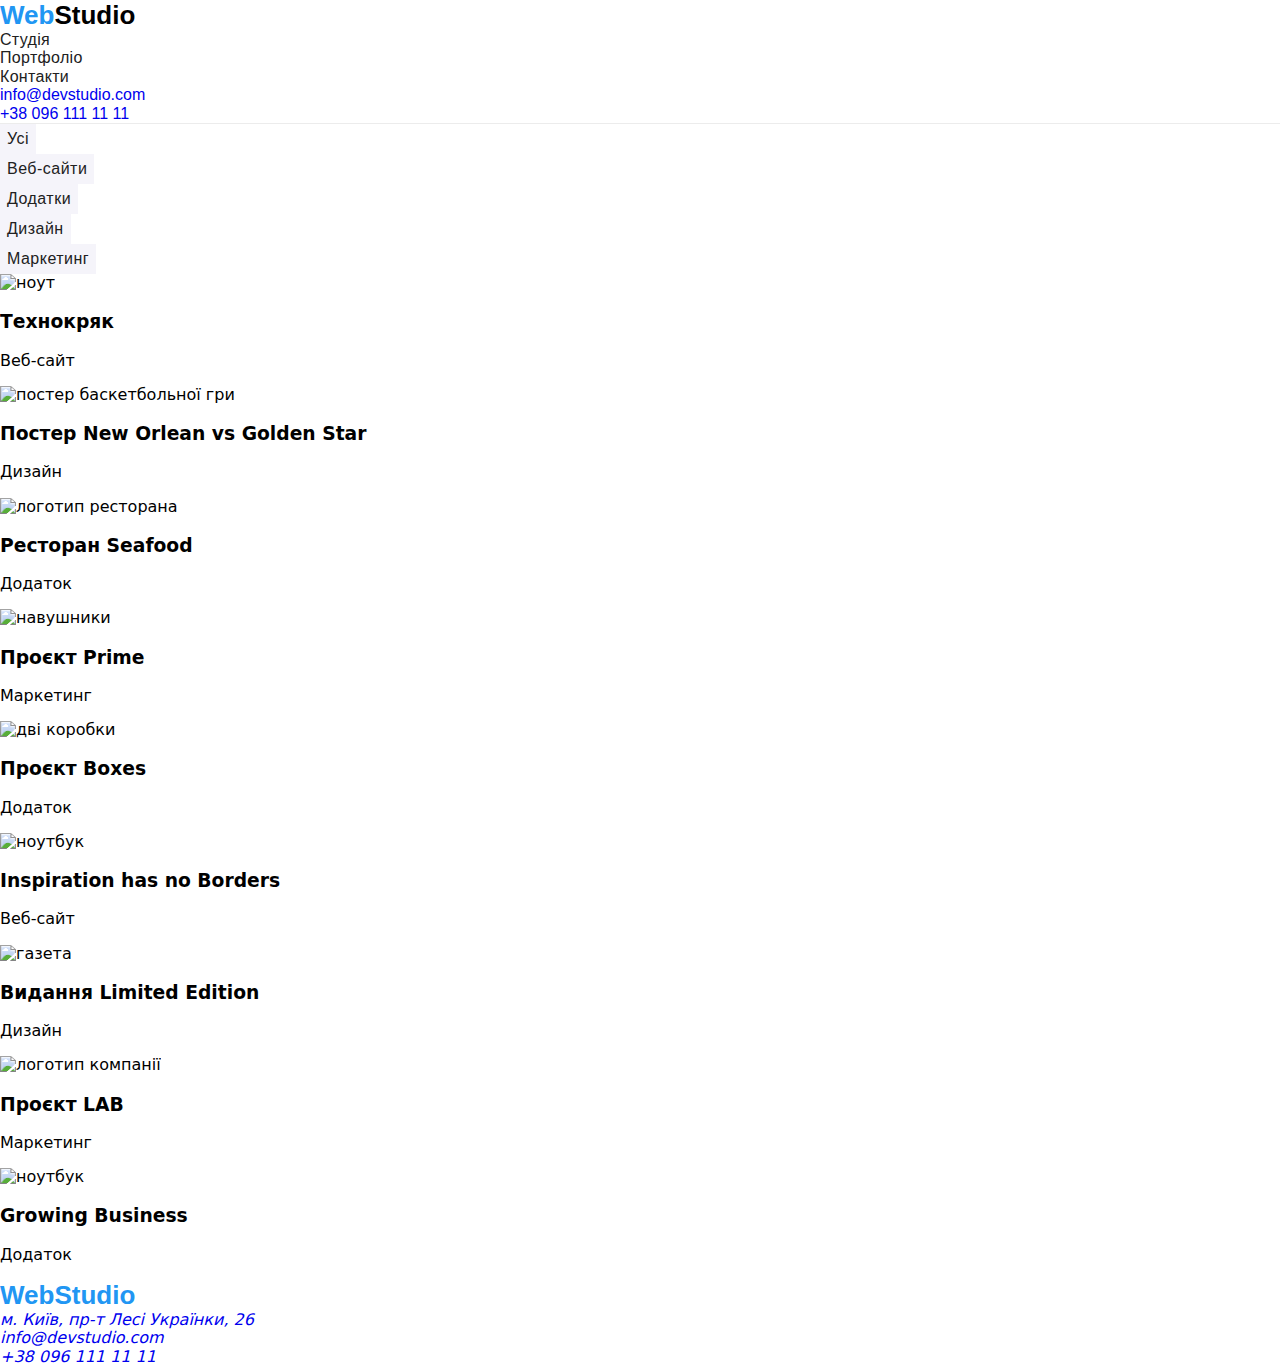
==== portfolio.html @ 601fd3ba "Add files via upload" ====
<!DOCTYPE html>
<html lang="en">

              <head>
               <meta charset="UTF-8">
            <meta http-equiv="X-UA-Compatible" content="IE=edge">
                   <meta name="viewport" content="width=device-width, initial-scale=1.0">
                   <link rel="stylesheet" href="https://cdnjs.cloudflare.com/ajax/libs/modern-normalize/1.1.0/modern-normalize.min.css">
                   <link rel="preconnect" href="https://fonts.googleapis.com">
                   <meta name="viewport" content="width=device-width, initial-scale=1.0">
                   <link rel="preconnect" href="https://fonts.googleapis.com">
               <link rel="preconnect" href="https://fonts.gstatic.com" crossorigin="">
               <link href="https://fonts.googleapis.com/css2?family=Montserrat:wght@400;700&amp;display=swap" rel="stylesheet">
                 
               
               <link rel="stylesheet" href="styles/styles.css">
              <title>Portfolio</title>
</head>
<body>
    <!---Навігація-->
  <header class="header">
              <nav class="nav">
            <a href="./index.html" class="logo">
                Web<span class="header-span">Studio</span>
            </a>
            <ul class="nav-list">
                <li class="nav-item"><a href="./index.html" class="nav-link">Студія</a></li>
                <li class="nav-item"><a href="./portfolio.html" class="nav-link">Портфоліо</a></li>
                <li class="nav-item"><a href="" class="nav-link">Контакти</a></li>
            </ul>
        
              <ul class="contacts">
               <li class="contacts-item"><a href="mailto:info@devstudio.com" target="_blank">info@devstudio.com</a></li>
               <li class="contacts-item"><a href="tel:+380961111111">+38 096 111 11 11</a></li>
        </ul>
           </nav>
 </header>
 <main>
    <section class="galery">
        <h2 class="visually-hidden">Портфоліо WebStudio</h2>
        <ul class="filter">
            <li class="filter-item"><button class="filter-buttn" type="button">
                    Усі
                </button></li>
            <li class="filter-item"><button class="filter-buttn" type="button">
                    Веб-сайти
                </button></li>
            <li class="filter-item"><button class="filter-buttn" type="button">
                    Додатки
                </button></li>
            <li class="filter-item"><button class="filter-buttn" type="button">
                    Дизайн
                </button></li>
            <li class="filter-item"><button class="filter-buttn" type="button">
                    Маркетинг
                </button></li>
        </ul>
        <ul class="galery-list">
            <li class="galery-item">
                <img src="./img/img-01.jpg" alt="ноут" class="galery-img" width="370">
                <h3 class="galery-title">
                    Технокряк
                </h3>
                <p class="galery-text">
                    Веб-сайт
                </p>
            </li>
            <li class="galery-item">
                <img src="./img/img-02.jpg" alt="постер баскетбольної гри" class="galery-img"
                    width="370">
                <h3 class="galery-title">
                    Постер <span lang="en">New Orlean vs Golden Star</span>
                </h3>
                <p class="galery-text">
                    Дизайн
                </p>
            </li>
            <li class="galery-item">
                <img src="./img/img-03.jpg" alt="логотип ресторана" class="galery-img" width="370">
                <h3 class="galery-title">
                    Ресторан Seafood
                </h3>
                <p class="galery-text">
                    Додаток
                </p>
            </li>
            <li class="galery-item">
                <img src="./img/img-04.jpg" alt="навушники" class="galery-img" width="370">
                <h3 class="galery-title">
                    Проєкт Prime
                </h3>
                <p class="galery-text">
                    Маркетинг
                </p>
            </li>
            <li class="galery-item">
                <img src="./img/img-05.jpg" alt="дві коробки" class="galery-img" width="370">
                <h3 class="galery-title">
                    Проєкт Boxes
                </h3>
                <p class="galery-text">
                    Додаток
                </p>
            </li>
            <li class="galery-item">
                <img src="./img/img-06.jpg" alt="ноутбук" class="galery-img" width="370">
                <h3 class="galery-title" lang="en">
                    Inspiration has no Borders
                </h3>
                <p class="galery-text">
                    Веб-сайт
                </p>
            </li>
            <li class="galery-item">
                <img src="./img/img-07.jpg" alt="газета" class="galery-img" width="370">
                <h3 class="galery-title">
                    Видання Limited Edition
                </h3>
                <p class="galery-text">
                    Дизайн
                </p>
            </li>
            <li class="galery-item">
                <img src="./img/img-08.jpg" alt="логотип компанії" class="galery-img" width="370">
                <h3 class="galery-title">
                    Проєкт LAB
                </h3>
                <p class="galery-text">
                    Маркетинг
                </p>
            </li>
            <li class="galery-item">
                <img src="./img/img-09.jpg" alt="ноутбук" class="galery-img" width="370">
                <h3 class="galery-title" lang="en">
                    Growing Business
                </h3>
                <p class="galery-text">
                    Додаток
                </p>
            </li>
        </ul>
    </section>
</main>
           <!--Адреса-->
 <footer class="footer">
        <a href="./index.html" class="logo">
            Web<span class="footer-span">Studio</span>
                  </a>
                 <address class="footer-addr">
            <ul class="footer-list">
                <li class="footer-item">
                    <a class="footer-link" href="https://www.google.com/maps/d/viewer?mid=10uSM3H-mIU3GznYo2szRIEphczw&hl=en_US&ll=50.42732700000001%2C30.538092&z=17"
                        target="_blank" rel="noreferrer noopener">м. Київ, пр-т Лесі Українки, 26</a>
                </li>
                <li class="footer-item">
                    <a class="footer-link" href="mailto:info@devstudio.com" target="_blank">info@devstudio.com</a>
                </li>
                <li class="footer-item">
                    <a class="footer-link" href="tel:+380961111111">+38 096 111 11 11</a>
                </li>
            </ul>



            </address>
</footer>
</body>

</html>
---- styles/styles.css ----
:root {
    --color-heading: #212121;
    --color-text: #757575;
    --color-address: rgba(255, 255, 255, 0.6);
    --color-hover: #2196f3;
    --color-hover-hero-btn: #188ce8;
    --color-logo: #000;
    --color-hero: #fff;
    --color-border: #ececec;
    --color-border-secondary: #eeeeee;
    --bg-color-footer: #2f303a;
    --bg-color-team: #f5f4fa;
    --font-family-logo: 'Raleway', Arial, Helvetica, sans-serif;
    --font-family-brand: 'Roboto', Arial, Helvetica, sans-serif;
  }
  
  /* Основні */
  
  .body {
    color: var(--color-text);
    font-family: "Roboto", sans-serif;
    font-size: 14px;
    letter-spacing: 0.03em;
  }
  .body,
  ul,
  .p,
  .h1,
  .h2,
  .h3 {
    padding: 0;
    margin: 0;
    
  }
  .main {
  text-align: center;
  }
.main 
{
  background-color: var(--bg-color-footer);
}

  .main-title
  {   font-weight: 900;
    font-size: 44px;
    line-height: 1.36;
    letter-spacing: 0.06em;
    text-transform: uppercase;
   color: #FFFFFF;


  }

  .main-container
  {padding-top: 200px;
    padding-bottom: 200px;

  }

  a {
    text-decoration: none;
  }
  .ul {
    list-style: none;
  }
  .visually-hidden {
    position: absolute;
    width: 1px;
    height: 1px;
    margin: -1px;
    border: 0;
    padding: 0;
    white-space: nowrap;
    clip-path: inset(100%);
    clip: rect(0 0 0 0);
    overflow: hidden;
  }
  /* HEADER */
  .header {
    border-bottom: 1px solid var(--color-border);
    font-family: "Roboto", sans-serif;
  }
  .logo {
    color: var(--color-hover);
    font-family: var(--font-family-logo);
    font-weight: 700;
    font-size: 26px;
    line-height: 1.19;
  }
  .header-span {
    color: var(--color-logo);
  }
  .nav-link,
  .contacts-link {
    color: var(--color-heading);
    font-weight: 500;
    line-height: 1.14;
    letter-spacing: 0.02em;
  }
  .contacts-link {
    color: var(--color-text);
  }
  .nav-link:hover,
  .nav-link:focus,
  .contacts-link:hover,
  .contacts-link:focus {
    color: var(--color-hover);
  }
  
  /* HERO */
  .hero {
    color: var(--color-hero);
    background-color: var(--bg-color-footer);
    text-align: center;
    letter-spacing: 0.06em;
  }
  .hero-title {
    font-weight: 900;
    font-size: 44px;
    line-height: 1.36;
    text-transform: uppercase;
  }
  .buttn {
    color: var(--color-hero);
    background-color: var(--color-hover);
    font-family: var(--font-family-brand);
    font-weight: 700;
    font-size: 22px;
    line-height: 1.88;
    letter-spacing: 0.06em;
    cursor: pointer;
    box-shadow: 0px 4px 4px rgba(0, 0, 0, 0.15);
    border: 1px solid var(--color-hover);
    border-radius: 4px;
    
  }
  .buttn:hover {
    background: var(--color-hover-hero-btn);
    box-shadow: 0px 4px 4px rgba(0, 0, 0, 0.15);
  }
  
  /* BENEFITS */
  
  .benefits-title {
    color: var(--color-heading);
    font-weight: 700;
    font-size: 14px;
    line-height: 1.14;
    text-transform: uppercase;
  }
  .benefits-text {
    line-height: 1.71;
   color: var(--color-text);
  }
  
  /* WORK */
  .title {
    color: var(--color-heading);
    font-weight: 700;
    font-size: 36px;
    line-height: 1.67;
    text-align: center;

  }
  
  .hidden1
  {font-size: 0;
  
  }
  
  /* TEAM */
  
  .team {
    background-color: var(--bg-color-team);
  }
  .team-item {
    background: #ffffff;
    box-shadow: 0px 1px 3px rgba(0, 0, 0, 0.12), 0px 1px 1px rgba(0, 0, 0, 0.14),
      0px 2px 1px rgba(0, 0, 0, 0.2);
    border-radius: 0px 0px 4px 4px;
  }
  
  .team-title,
  .team-text{
    font-size: 16px;
    line-height: 1.19;
  }
  .team-title {
    color: var(--color-heading);
    font-weight: 500;
  }
  
  /* GALERY */

.filter-item
  {
    font-family: var(--font-family-brand);

  
  .filter-buttn {
    color: var(--color-heading);
    font-family: var(--font-family-brand);
    font-weight: 500;
    font-size: 16px;
    line-height: 1.63;
    text-align: center;
    letter-spacing: 0.03em;
    background-color: var(--bg-color-team);
    border: 1px solid var(--bg-color-team);
    cursor: pointer;
  }
  .filter-buttn:hover,
  .filter-buttn:focus {
    color: var(--color-hero);
    background-color: var(--color-hover);
    filter: drop-shadow(0px 4px 4px rgba(0, 0, 0, 0.25));
  }
  
  .galery-item {
    border: 1px solid var(--color-border-secondary);
  }
  .galery-title {
    color: var(--color-heading);
    font-weight: 700;
    font-size: 18px;
    line-height: 2;
    letter-spacing: 0.06em;
  }
  .galery-text {
    font-size: 16px;
    line-height: 1.86;
  }
  
  /* FOOTER */
  .footer {
    background-color: var(--bg-color-footer);
  }
  .footer-span {
    color: var(--color-hero);
  }
  .footer-link {
    color: var(--color-address);
    font-size: 14px;
    font-style: normal;
    line-height: 1.71;
  }
  .link-white{
    color: var(--color-hero);
  }
  .footer-link:hover,
  .footer-link:focus {
    color: var(--color-hero);
  }
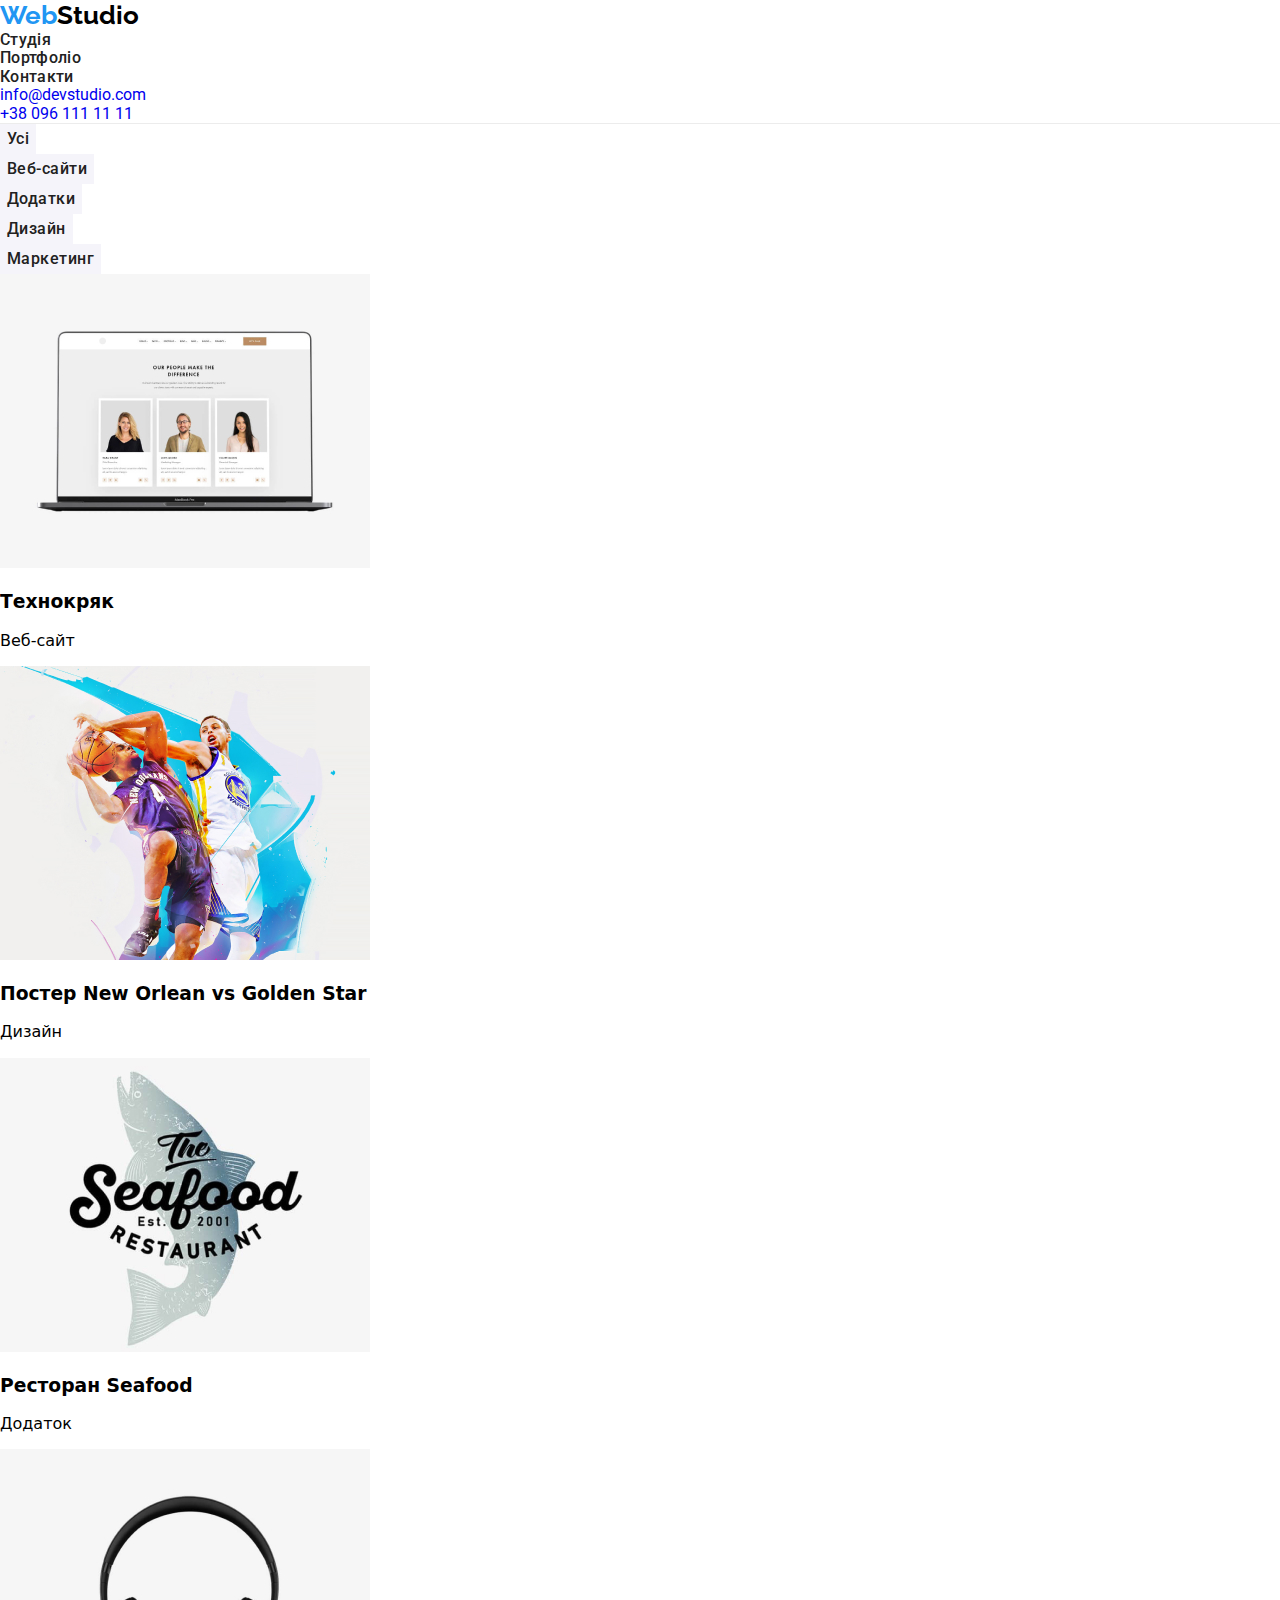
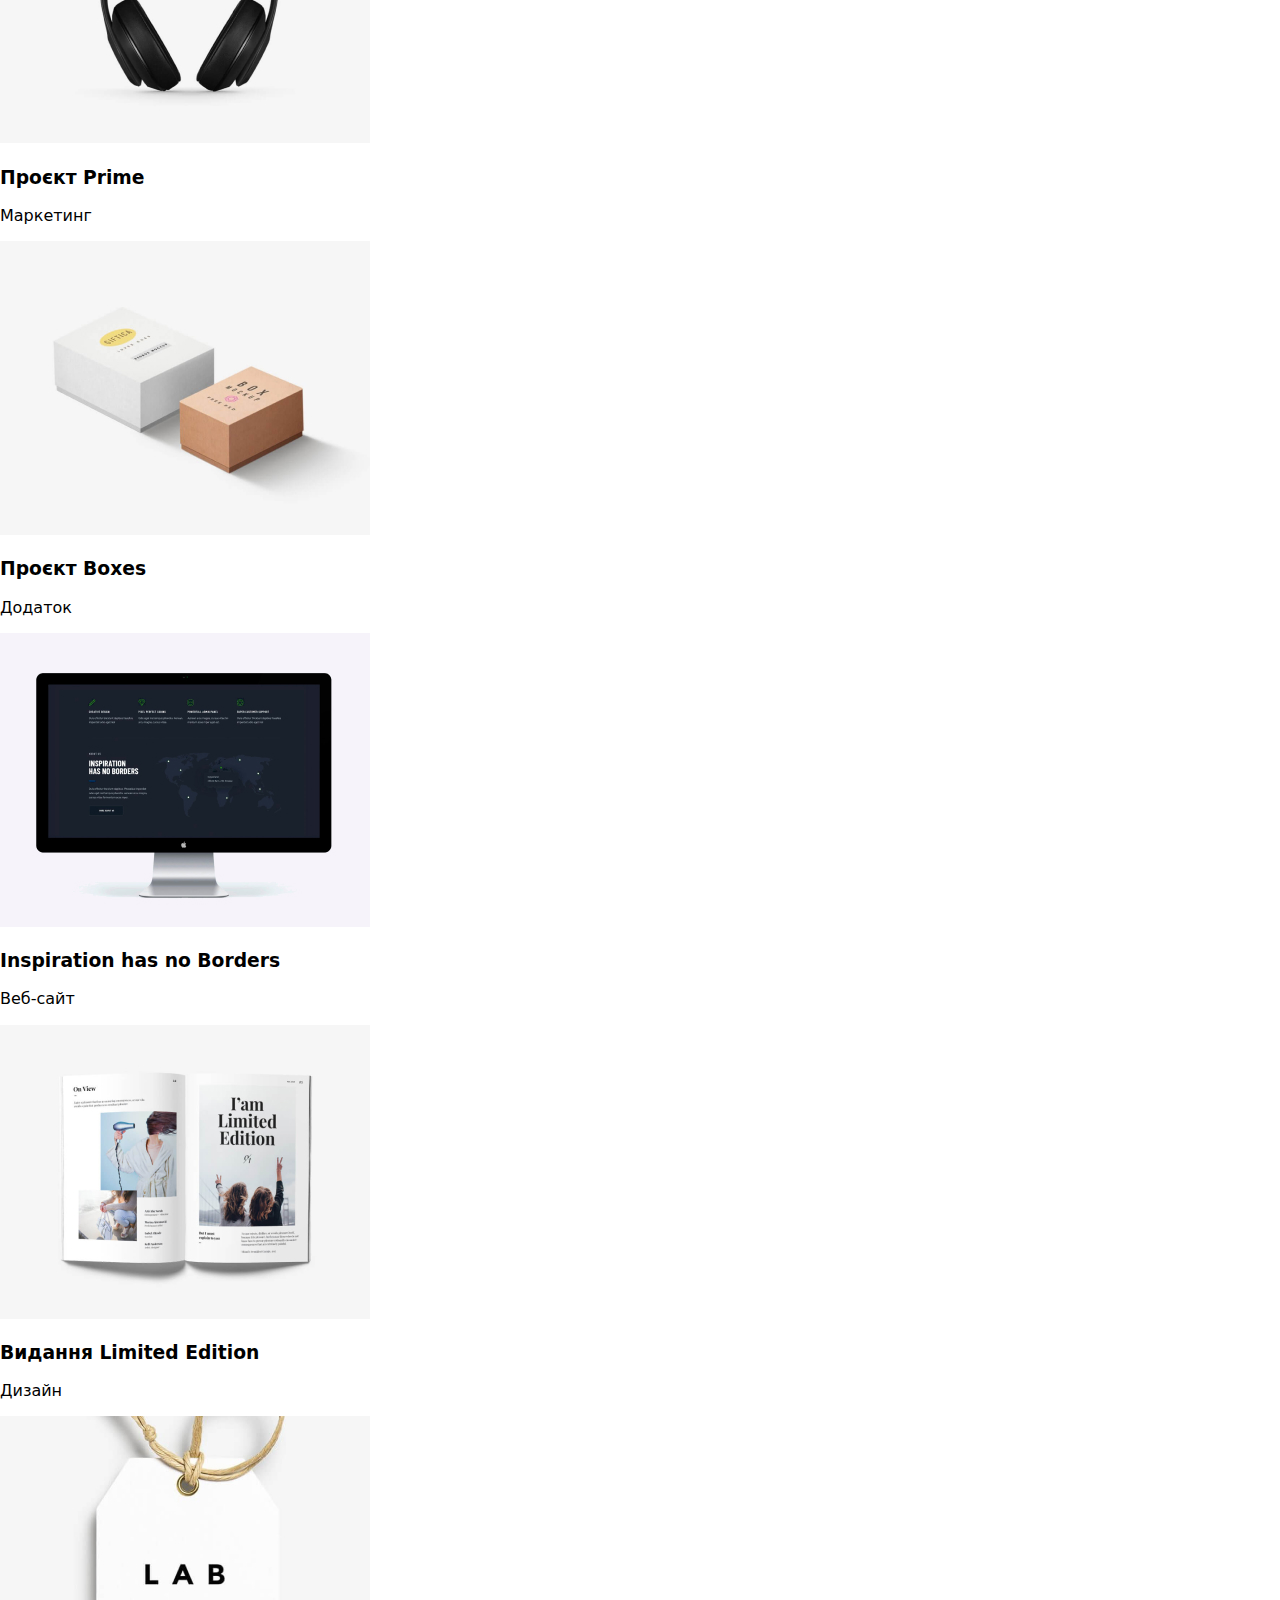
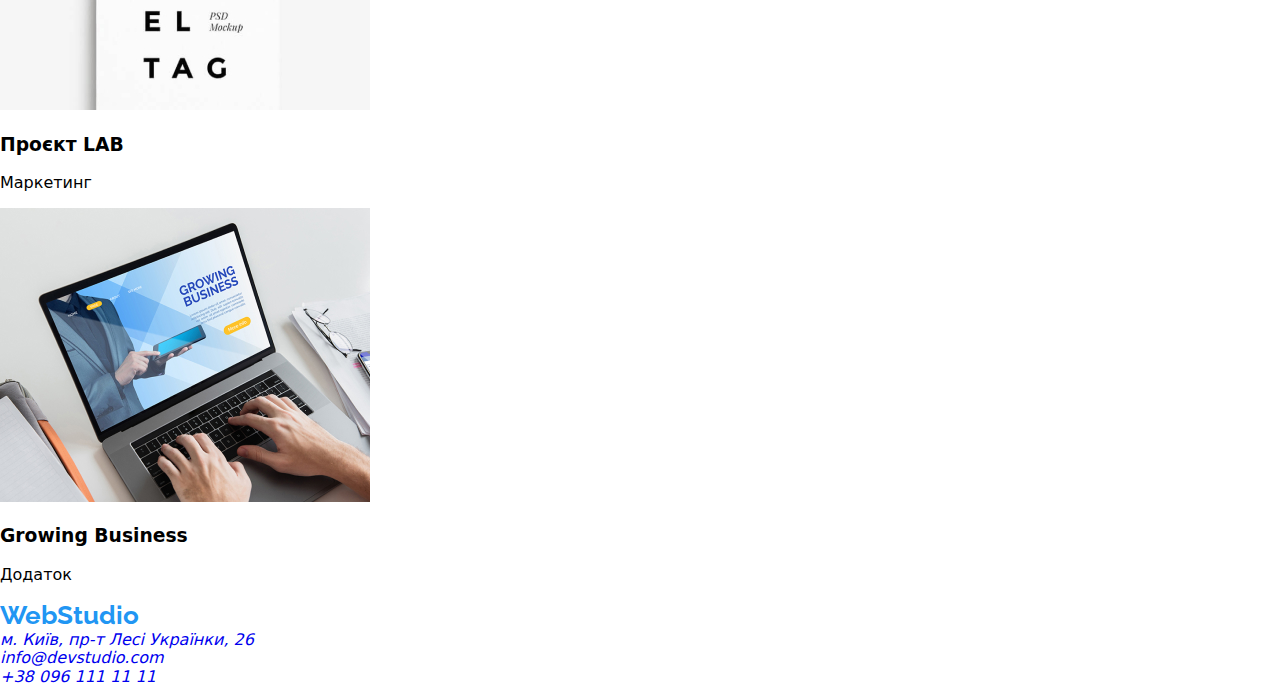
==== commit 36dd0537: "Update portfolio.html" ====
--- a/portfolio.html
+++ b/portfolio.html
@@ -10,7 +10,7 @@
                    <meta name="viewport" content="width=device-width, initial-scale=1.0">
                    <link rel="preconnect" href="https://fonts.googleapis.com">
                <link rel="preconnect" href="https://fonts.gstatic.com" crossorigin="">
-               <link href="https://fonts.googleapis.com/css2?family=Montserrat:wght@400;700&amp;display=swap" rel="stylesheet">
+               <link href="https://fonts.googleapis.com/css2?family=Raleway:wght@700&family=Roboto:wght@400;500;700;900&display=swap" rel="stylesheet">
                  
                
                <link rel="stylesheet" href="styles/styles.css">
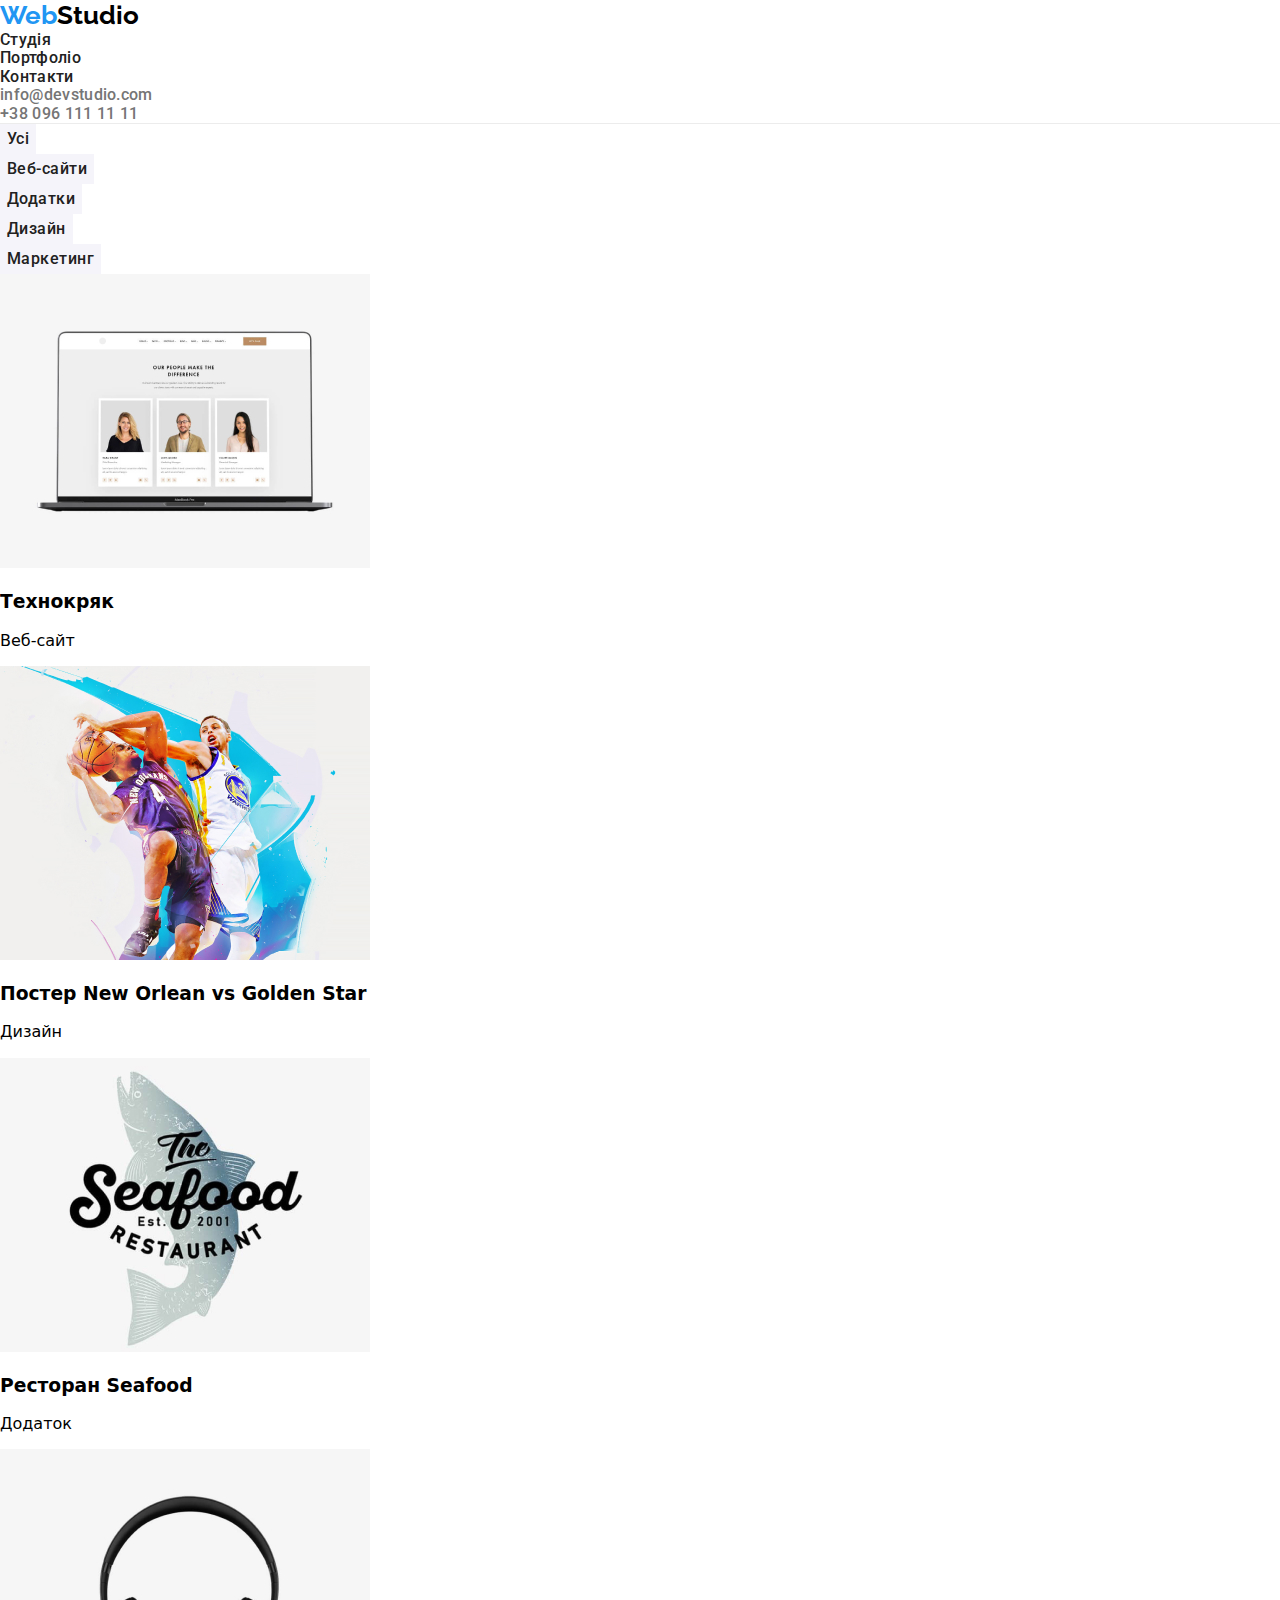
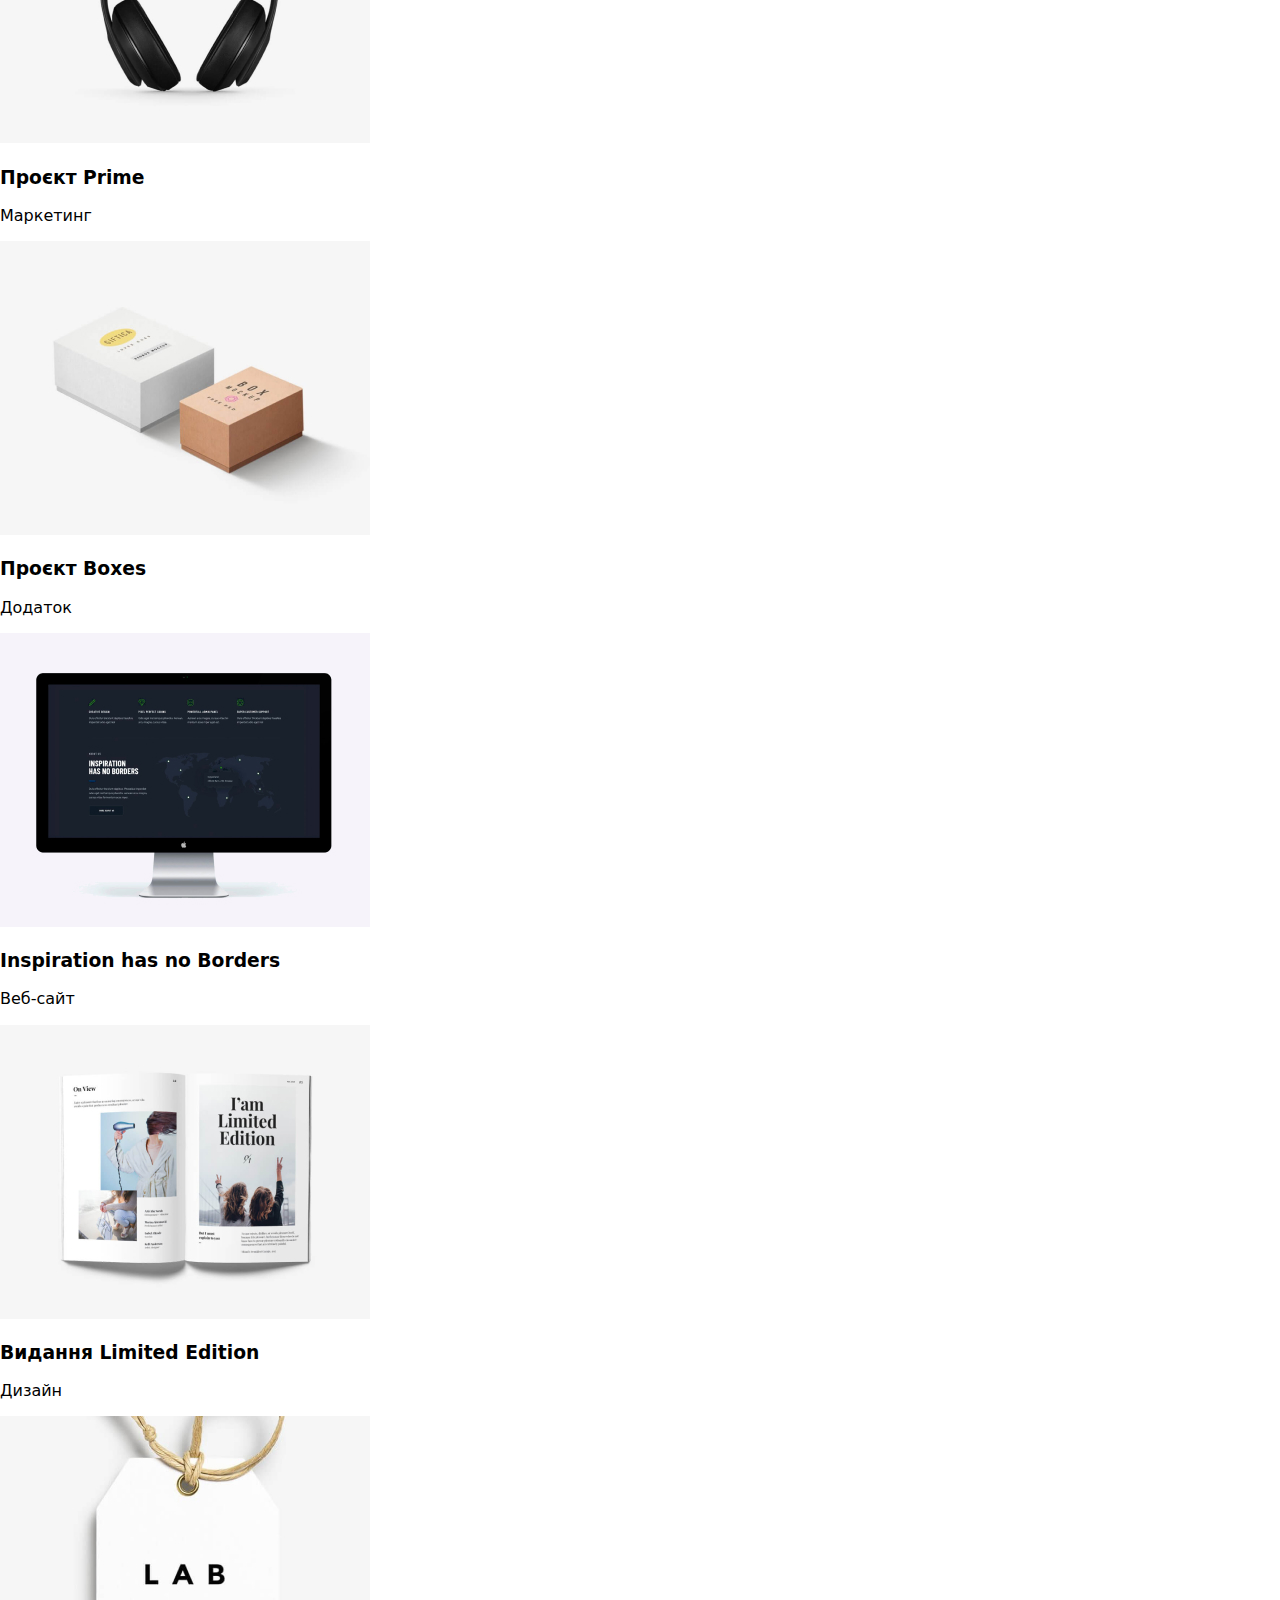
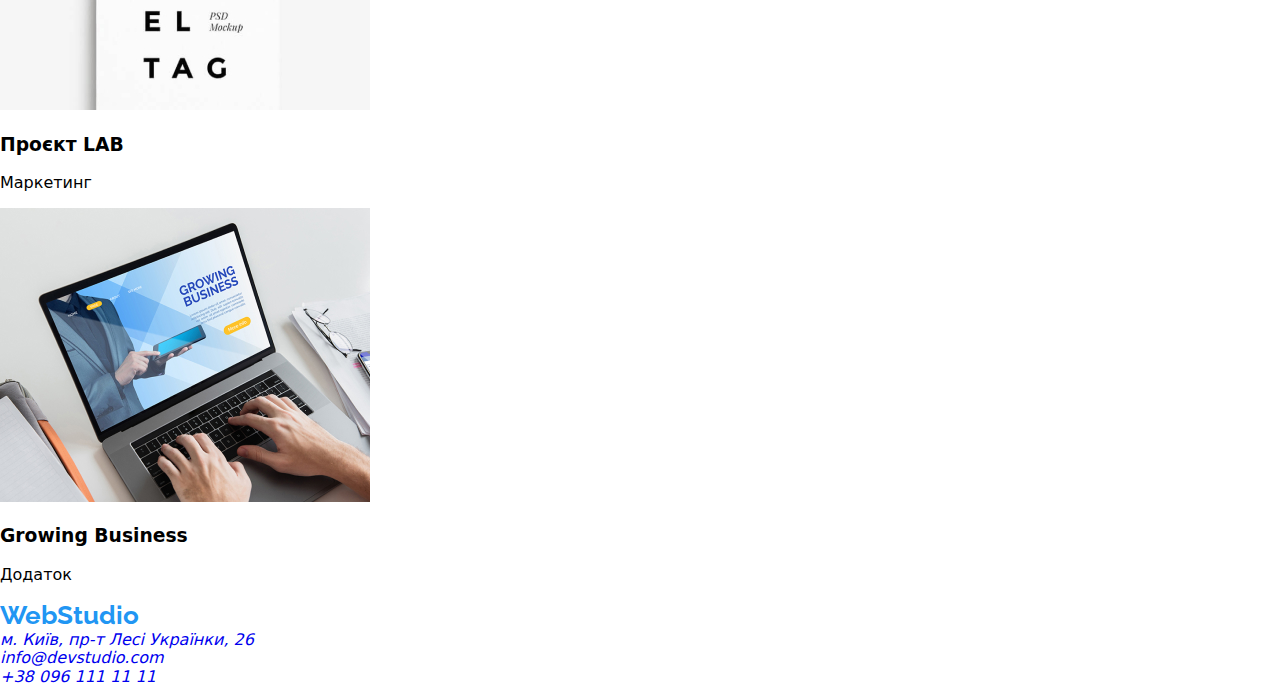
==== commit 075d29b6: "Update portfolio.html" ====
--- a/portfolio.html
+++ b/portfolio.html
@@ -28,12 +28,12 @@
                 <li class="nav-item"><a href="./portfolio.html" class="nav-link">Портфоліо</a></li>
                 <li class="nav-item"><a href="" class="nav-link">Контакти</a></li>
             </ul>
-        
+        </nav>
               <ul class="contacts">
-               <li class="contacts-item"><a href="mailto:info@devstudio.com" target="_blank">info@devstudio.com</a></li>
-               <li class="contacts-item"><a href="tel:+380961111111">+38 096 111 11 11</a></li>
+               <li class="contacts-item"><a href="mailto:info@devstudio.com" class="contacts-link " target="_blank">info@devstudio.com</a></li>
+               <li class="contacts-item"><a href="tel:+380961111111" class="contacts-link ">+38 096 111 11 11</a></li>
         </ul>
-           </nav>
+           
  </header>
  <main>
     <section class="galery">
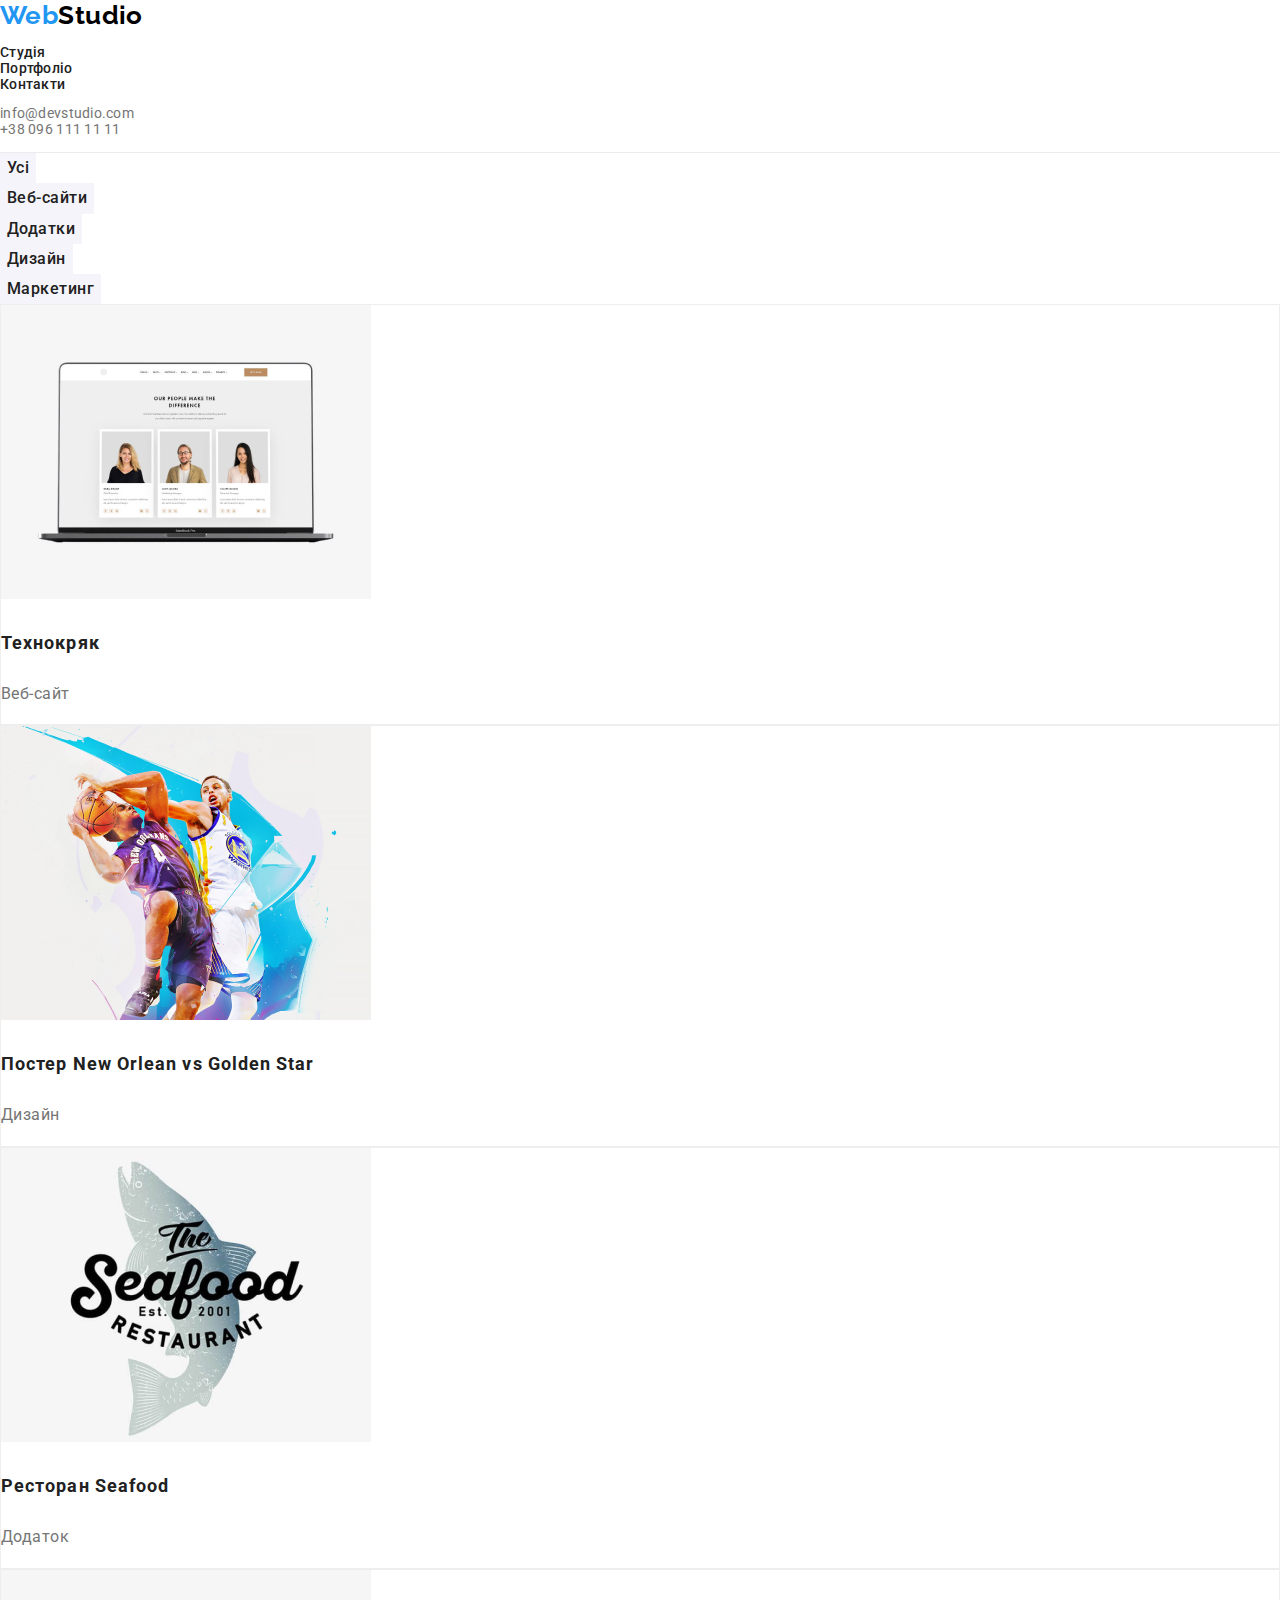
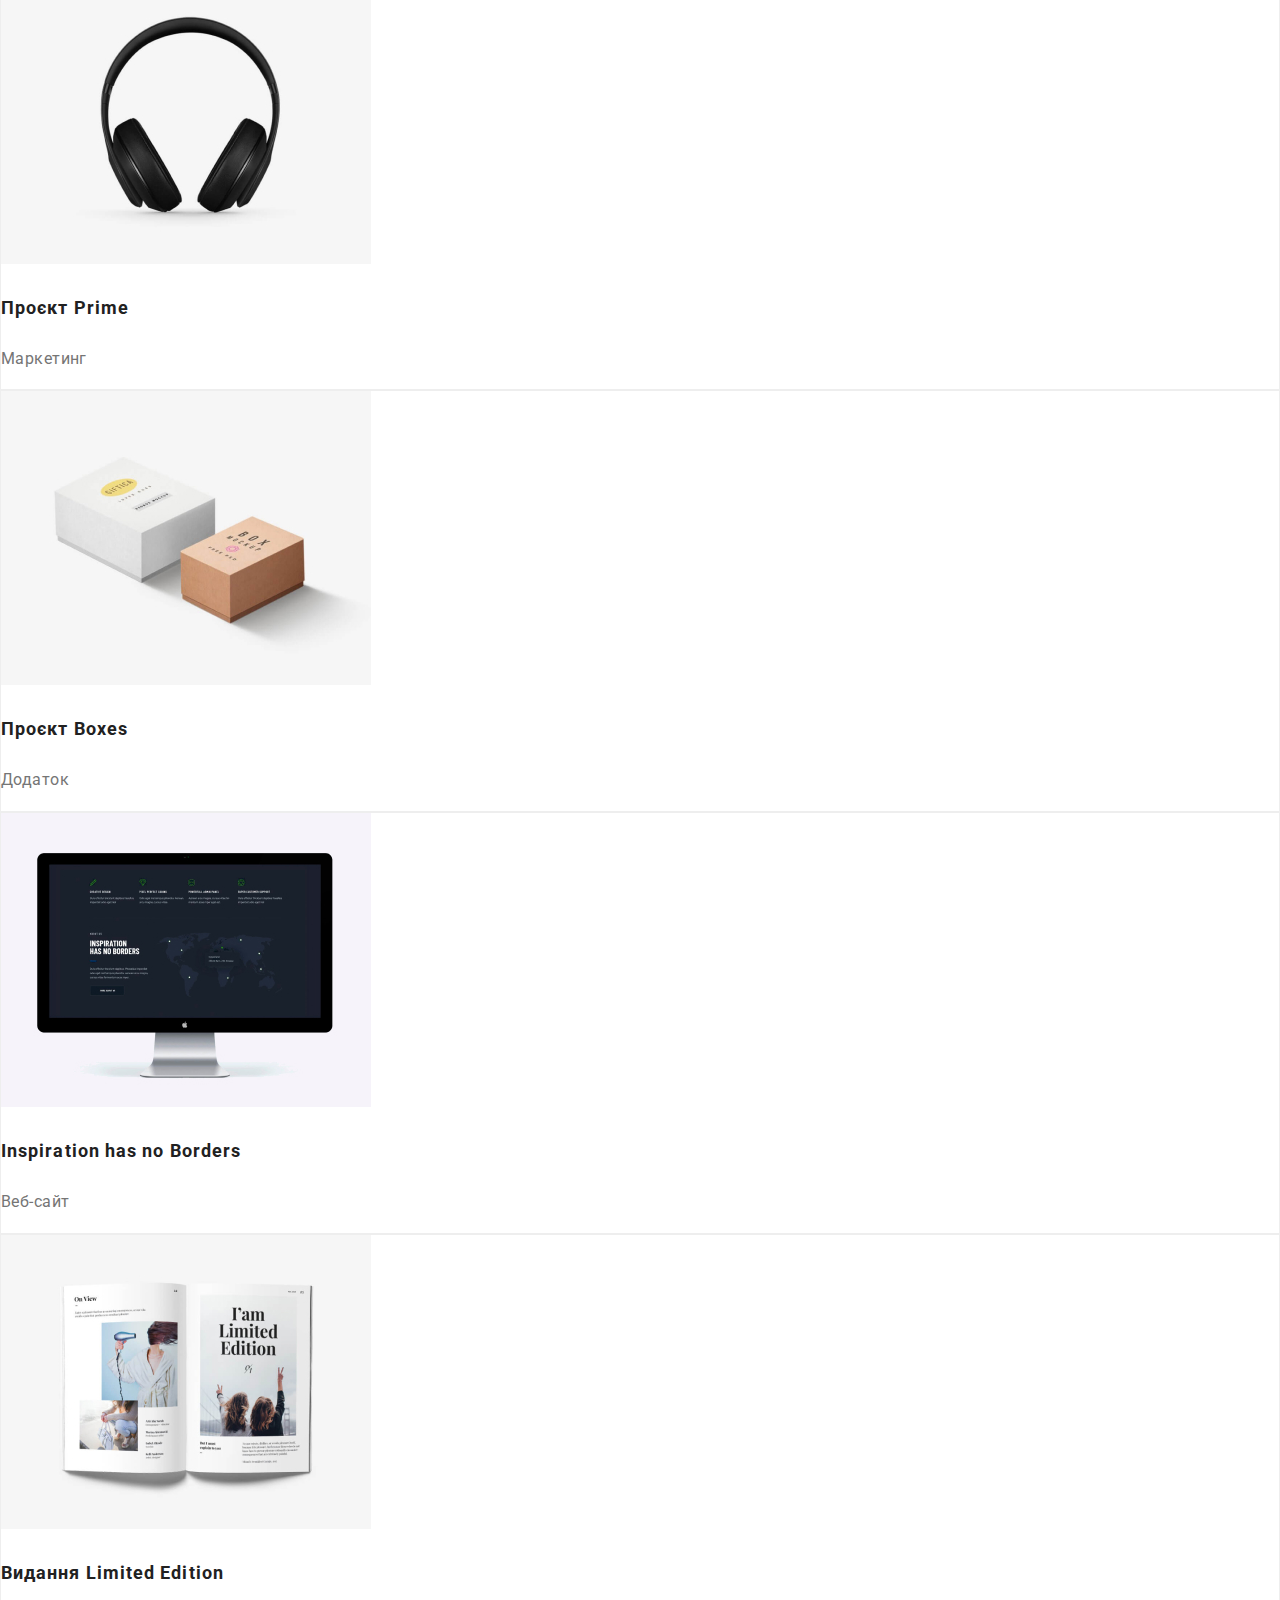
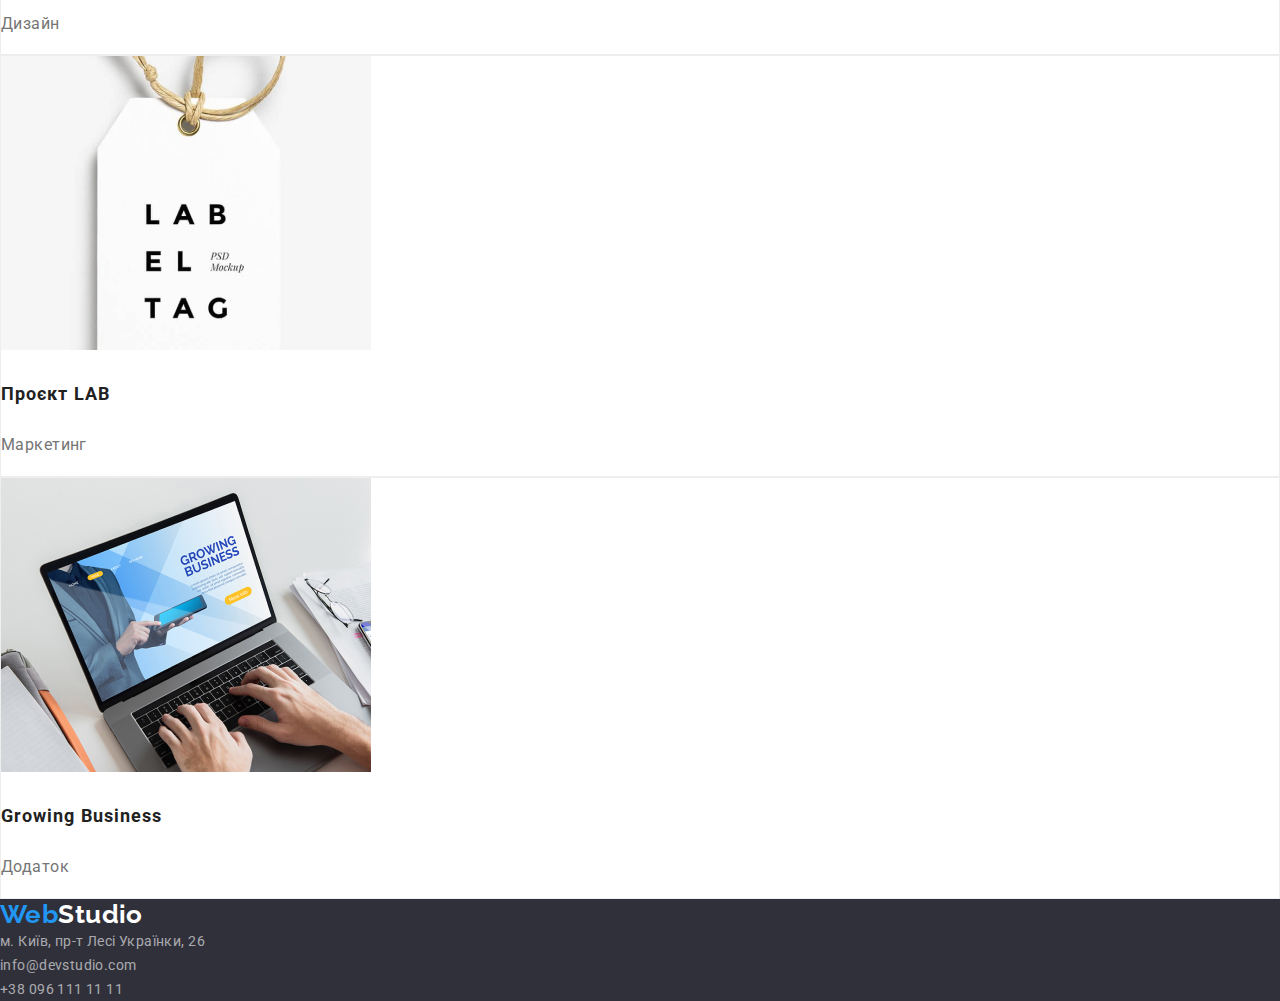
==== commit 5b22bb88: "fixedbugs" ====
--- a/portfolio.html
+++ b/portfolio.html
@@ -150,7 +150,7 @@
             <ul class="footer-list">
                 <li class="footer-item">
                     <a class="footer-link" href="https://www.google.com/maps/d/viewer?mid=10uSM3H-mIU3GznYo2szRIEphczw&hl=en_US&ll=50.42732700000001%2C30.538092&z=17"
-                        target="_blank" rel="noreferrer noopener">м. Київ, пр-т Лесі Українки, 26</a>
+                        target="_blank" class="footer-address" rel="noreferrer noopener">м. Київ, пр-т Лесі Українки, 26</a>
                 </li>
                 <li class="footer-item">
                     <a class="footer-link" href="mailto:info@devstudio.com" target="_blank">info@devstudio.com</a>
--- a/styles/styles.css
+++ b/styles/styles.css
@@ -17,7 +17,7 @@
   
   /* Основні */
   
-  .body {
+  body {
     color: var(--color-text);
     font-family: "Roboto", sans-serif;
     font-size: 14px;
@@ -38,6 +38,7 @@
   }
 .main 
 {
+  
   background-color: var(--bg-color-footer);
 }
 
@@ -48,20 +49,17 @@
     letter-spacing: 0.06em;
     text-transform: uppercase;
    color: #FFFFFF;
-
-
   }
 
   .main-container
   {padding-top: 200px;
     padding-bottom: 200px;
-
   }
 
   a {
     text-decoration: none;
   }
-  .ul {
+  ul {
     list-style: none;
   }
   .visually-hidden {
@@ -79,7 +77,7 @@
   /* HEADER */
   .header {
     border-bottom: 1px solid var(--color-border);
-    font-family: "Roboto", sans-serif;
+    
   }
   .logo {
     color: var(--color-hover);
@@ -91,21 +89,47 @@
   .header-span {
     color: var(--color-logo);
   }
-  .nav-link,
+  .nav-link 
+    {
+    color: var(--color-heading);
+    font-weight: 500;
+    font-size: 14px;
+    line-height: 16px;
+    letter-spacing: 0.02em;
+  }
   .contacts-link {
     color: var(--color-heading);
-    font-weight: 500;
-    line-height: 1.14;
+
     letter-spacing: 0.02em;
-  }
-  .contacts-link {
     color: var(--color-text);
   }
+  
+  .contacts-link:hover,
+  .contacts-link:focus
+   {
+    color: var(--color-hover);
+  }
+
+  .contacts
+  {
+    padding-top: 13px;
+    padding-bottom: 15px;
+    font-family: "Roboto";
+    font-size: normal;
+
+  }
+
+  .nav-list
+  { padding-top: 13px;
+    font-family: "Roboto";
+    font-size: normal;
+  }
+  
   .nav-link:hover,
-  .nav-link:focus,
-  .contacts-link:hover,
-  .contacts-link:focus {
+  .nav-link:focus
+   {
     color: var(--color-hover);
+  
   }
   
   /* HERO */
@@ -121,21 +145,21 @@
     line-height: 1.36;
     text-transform: uppercase;
   }
-  .buttn {
+  .button {
     color: var(--color-hero);
     background-color: var(--color-hover);
     font-family: var(--font-family-brand);
     font-weight: 700;
-    font-size: 22px;
+    font-size: 16px;
     line-height: 1.88;
     letter-spacing: 0.06em;
     cursor: pointer;
     box-shadow: 0px 4px 4px rgba(0, 0, 0, 0.15);
     border: 1px solid var(--color-hover);
     border-radius: 4px;
-    
-  }
-  .buttn:hover {
+   
+  }
+  .button:hover {
     background: var(--color-hover-hero-btn);
     box-shadow: 0px 4px 4px rgba(0, 0, 0, 0.15);
   }
@@ -181,23 +205,39 @@
     border-radius: 0px 0px 4px 4px;
   }
   
-  .team-title,
+  
   .team-text{
-    font-size: 16px;
+    font-size: 17px;
     line-height: 1.19;
   }
   .team-title {
     color: var(--color-heading);
     font-weight: 500;
-  }
-  
+    font-family: 'Roboto';
+    font-size: 16px;
+  }
+  
+
+  .team-text{
+    font-size: 14px;
+    line-height: 1.86;
+    font-family: 'Roboto';
+   color: var(--color-text);
+
+  }
   /* GALERY */
-
-.filter-item
-  {
-    font-family: var(--font-family-brand);
-
-  
+  .galery
+  {font-family: 'Roboto';
+   
+
+    font-size: 16px;
+    line-height: 1.62;
+    border-radius: 4px;
+    cursor: pointer;
+
+  }
+
+
   .filter-buttn {
     color: var(--color-heading);
     font-family: var(--font-family-brand);
@@ -214,7 +254,7 @@
   .filter-buttn:focus {
     color: var(--color-hero);
     background-color: var(--color-hover);
-    filter: drop-shadow(0px 4px 4px rgba(0, 0, 0, 0.25));
+    
   }
   
   .galery-item {
@@ -226,10 +266,13 @@
     font-size: 18px;
     line-height: 2;
     letter-spacing: 0.06em;
+    font-family: 'Roboto';
   }
   .galery-text {
     font-size: 16px;
     line-height: 1.86;
+    font-family: 'Roboto';
+   color: var(--color-text);
   }
   
   /* FOOTER */
@@ -244,6 +287,7 @@
     font-size: 14px;
     font-style: normal;
     line-height: 1.71;
+    
   }
   .link-white{
     color: var(--color-hero);
@@ -252,3 +296,11 @@
   .footer-link:focus {
     color: var(--color-hero);
   }
+  
+  .footer-address
+  {
+    color: #FFFFFF;
+    font-size: 14px;
+    font-style: normal;
+    line-height: 1.71;
+  }
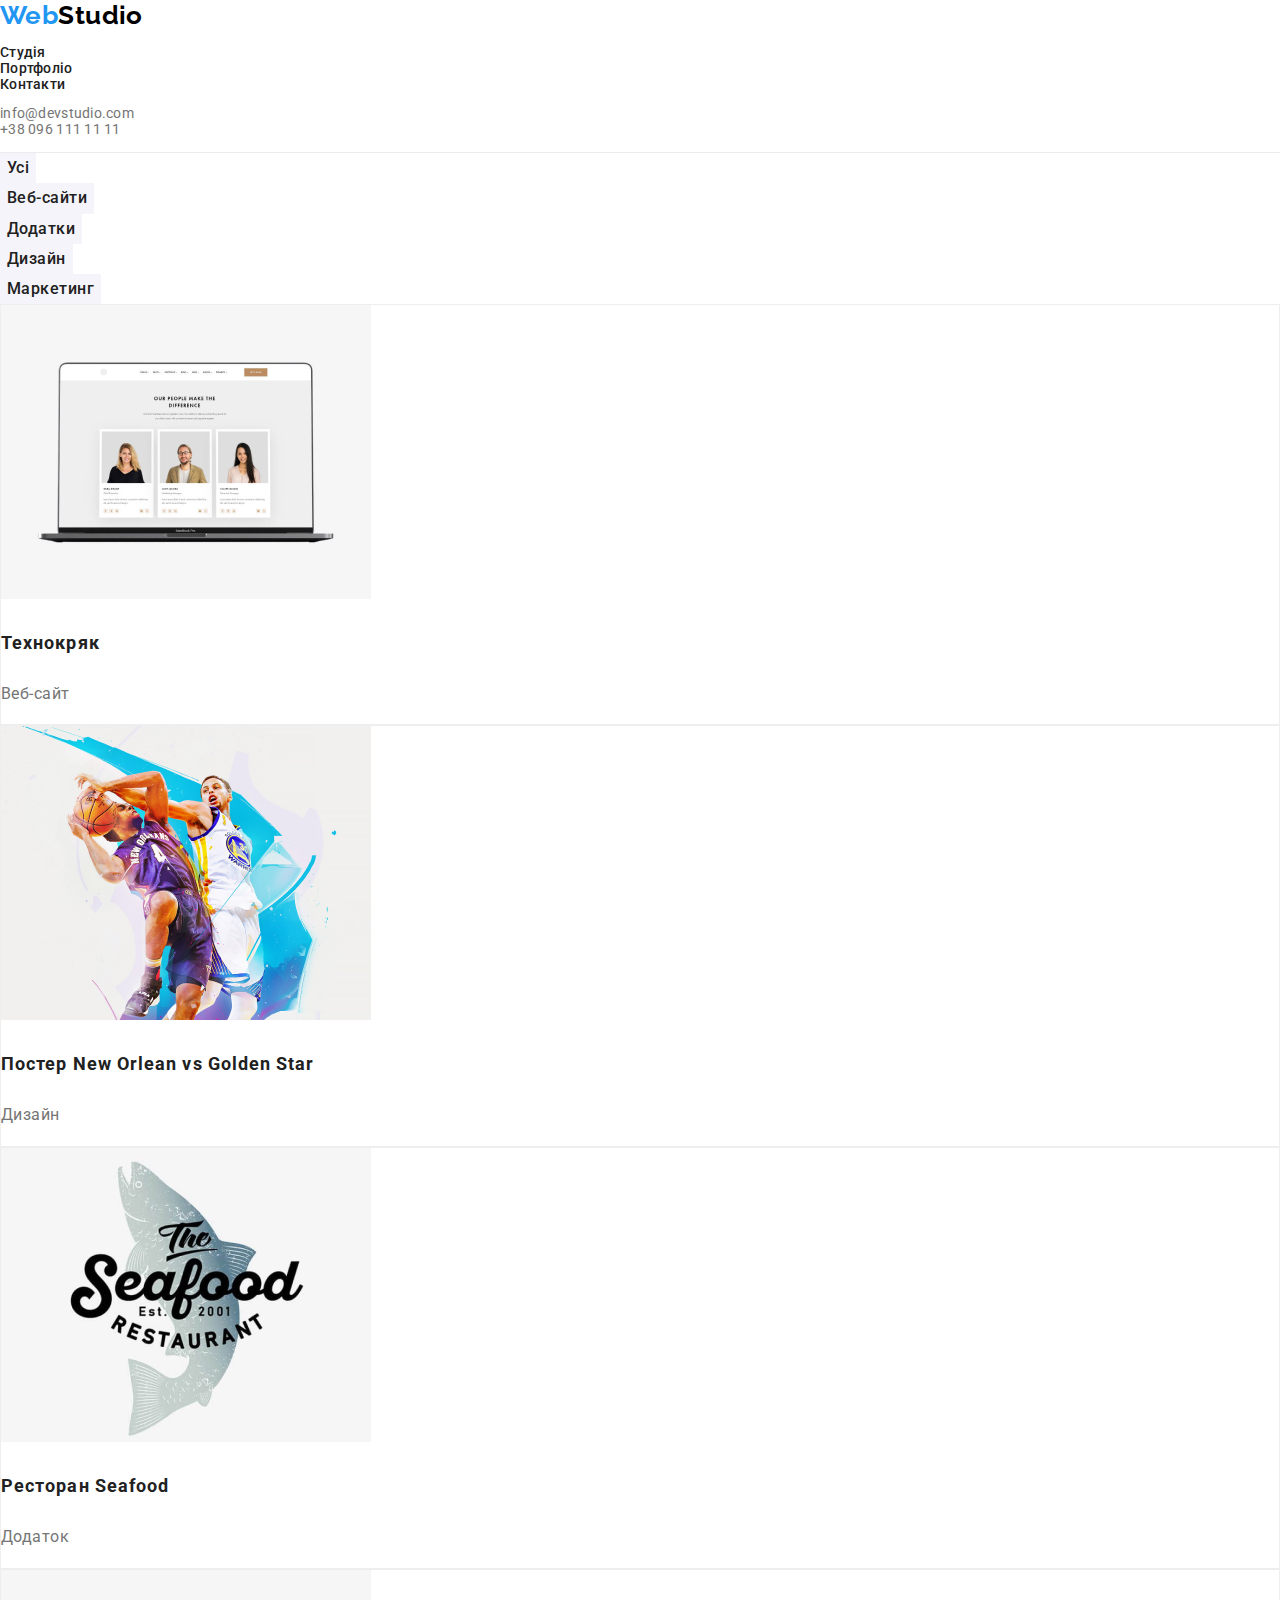
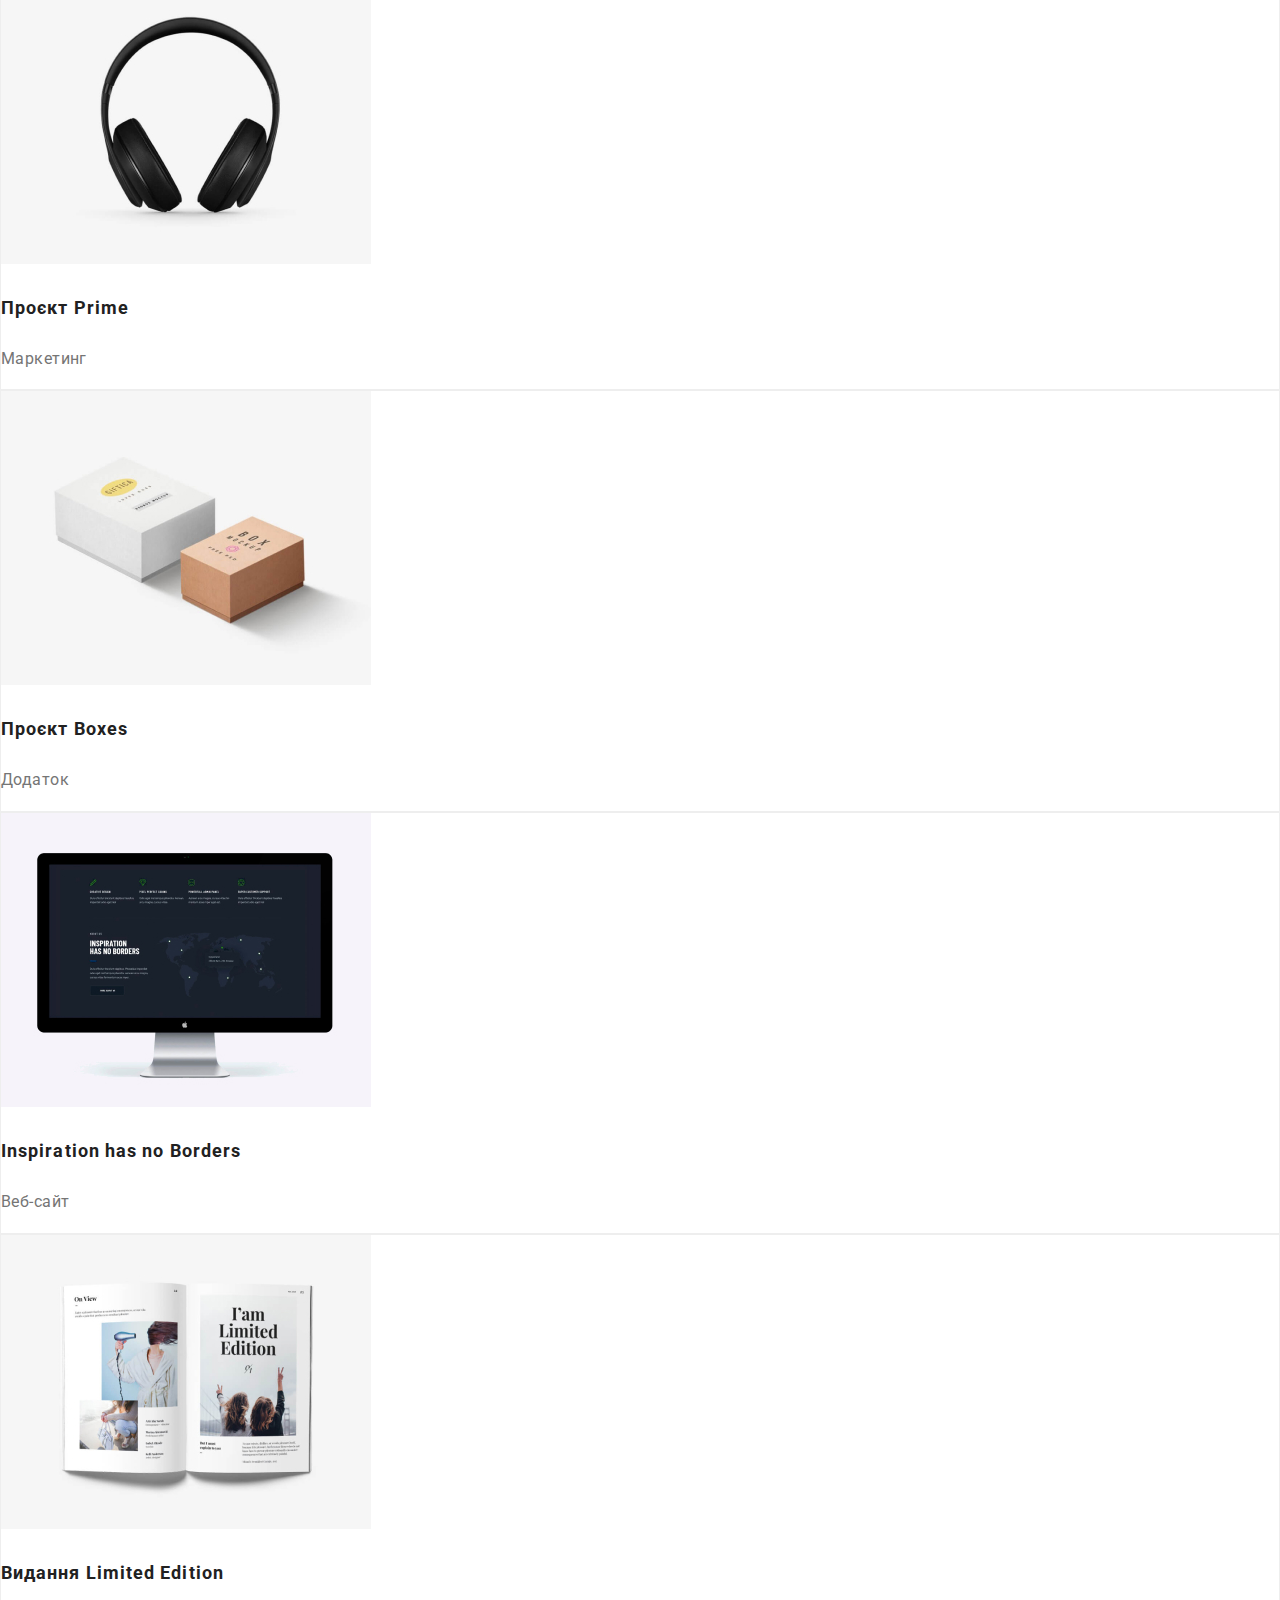
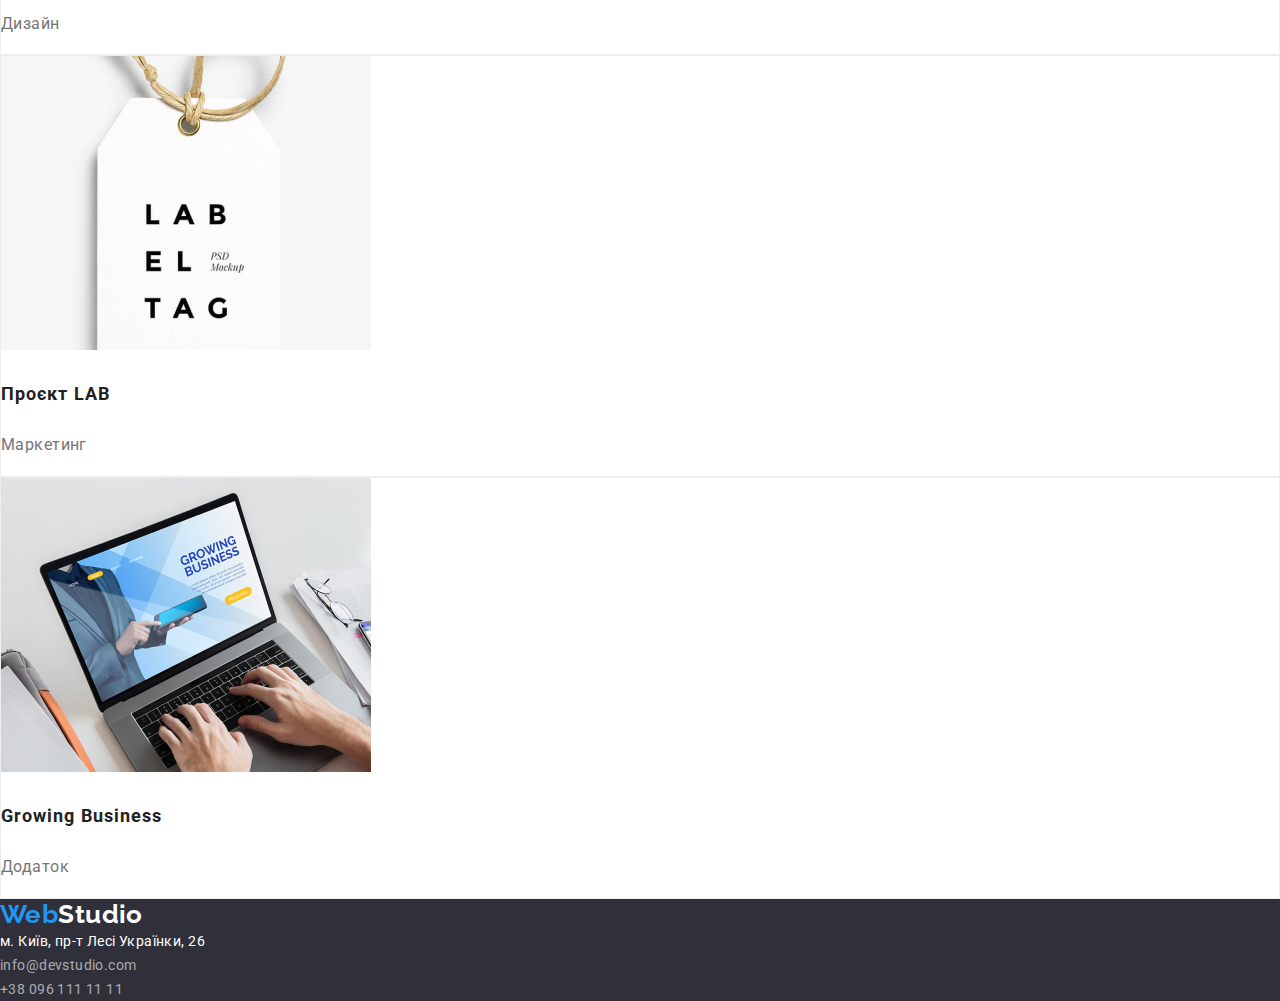
==== commit e4d17898: "Update portfolio.html" ====
--- a/portfolio.html
+++ b/portfolio.html
@@ -149,7 +149,7 @@
                  <address class="footer-addr">
             <ul class="footer-list">
                 <li class="footer-item">
-                    <a class="footer-link" href="https://www.google.com/maps/d/viewer?mid=10uSM3H-mIU3GznYo2szRIEphczw&hl=en_US&ll=50.42732700000001%2C30.538092&z=17"
+                    <a  href="https://www.google.com/maps/d/viewer?mid=10uSM3H-mIU3GznYo2szRIEphczw&hl=en_US&ll=50.42732700000001%2C30.538092&z=17"
                         target="_blank" class="footer-address" rel="noreferrer noopener">м. Київ, пр-т Лесі Українки, 26</a>
                 </li>
                 <li class="footer-item">
